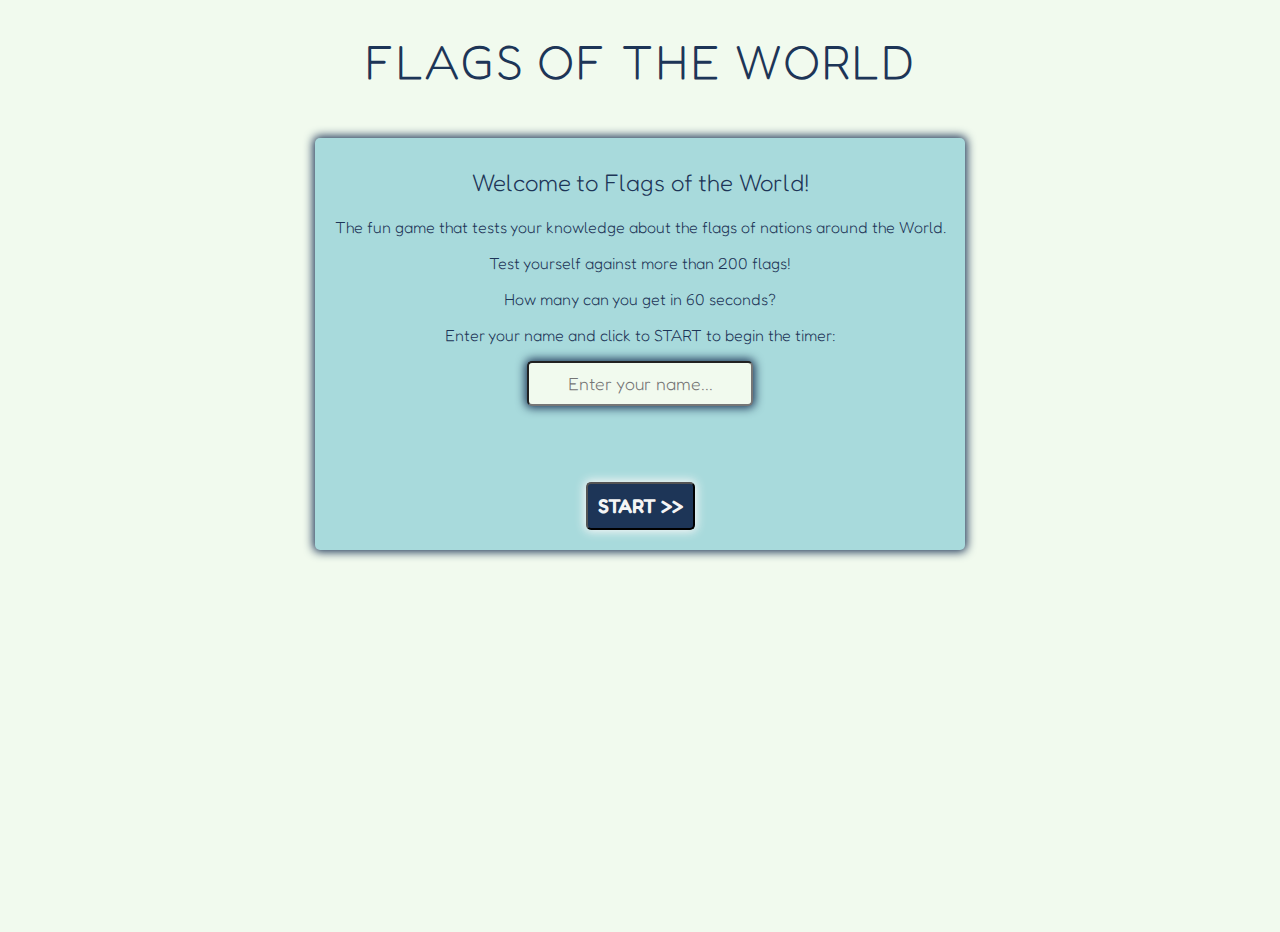
==== index.html @ 01c90ae9 "style: Add checkered flag icon to game over" ====
<!DOCTYPE html>
<html lang="en">

<head>
    <meta charset="UTF-8">
    <meta name="viewport" content="width=device-width, initial-scale=1.0">
    <meta http-equiv="X-UA-Compatible" content="ie=edge">
    <meta name="Flags of the World"
        content="Test your knowledge about flags of the World. How many can you get before the timer runs out?" />

    <!-- ICON LINKS -->
    <link rel="apple-touch-icon" sizes="180x180" href="apple-touch-icon.png">
    <link rel="icon" type="image/png" sizes="32x32" href="favicon-32x32.png">
    <link rel="icon" type="image/png" sizes="16x16" href="favicon-16x16.png">
    <link rel="manifest" href="/site.webmanifest">

    <!-- STYLESHEET -->
    <link rel="stylesheet" href="assets/css/style.css">
    <title>Flags of the World</title>
</head>

<body>
    <!-- LOGO AND NAV -->
    <header>
        <!-- LOGO -->
        <div>
            <h1 id="logo"><a href="index.html">Flags of the World</a></h1>
        </div>
        <!-- NAV -->
        <nav id="menu">
            <a href="index.html" id="home" class="hide">Home</a>
        </nav>
    </header>
        <!-- GAME CONTAINER -->
        <div class="container">
            <div id="timer" class="hide"></div>
            <div id="intro-text" class="intro">
                <h2>Welcome to Flags of the World!</h2>
                <p>The fun game that tests your knowledge about the flags of nations around the World.</p>
                <p>Test yourself against more than 200 flags!</p>
                <p>How many can you get in 60 seconds?</p>
                <!-- NAME INPUT -->
                <div>
                    <label for="fname">Enter your name and click to START to begin the timer:</label>
                    <p><input type="text" id="player-name" class="name-input" placeholder="Enter your name..."></p>
                </div>
            </div>
            <!-- GAME AREA -->
            <div id="flag-container" class="flag"><img src="" id="flag"></div>
            <!-- ANSWER BUTTONS -->
            <div id="answer-buttons" class="answer-box hide">
                <button class="btn"></button>
                <button class="btn"></button>
                <button class="btn"></button>
            </div>
            <!-- RESULT AREA -->
            <div id="end" class="hide"><img src="assets/images/favicon-checks-32x32.png" alt="Checkered Flag"></i></div>
            <div id="result" class="result hide"></div>
            <!-- CONTROLS AREA -->
            <div class="answer-box"><button class="start-btn" id="start-button">Start >></button></div>
            <div class="answer-box"><button class="next-btn hide" id="next-button">Next flag >></button></div>
            <div class="answer-box"><button class="next-btn hide" id="new-player">New player >></button></div>
            <!-- SCORE AREA -->
            <div id="score-area" class="score hide">Score: <span id="score" class="score">0</span></div>
        </div>
        <!-- SCRIPTS -->
        <script src="assets/js/flags.js"></script>
        <script src="assets/js/game.js"></script>
</body>
</html>
---- assets/css/style.css ----
@import url('https://fonts.googleapis.com/css2?family=Fredoka:wght@400;600&display=swap');

/* Make heights and widths easier to style and set fonts */
*,
*::before,
*::after {
    box-sizing: border-box;
    font-family: Fredoka, sans-serif;
    font-weight: 300;
    color: #1d3557;
}

body {
    margin: 0;
    padding: 0;
    width: 100vw;
    height: 100vh;
    background-color: #F1FAEE;
}

/* LOGO */

#logo {
    text-align: center;
    font-size: 300%;
    text-transform: uppercase;
    letter-spacing: 0.1rem;
}

#logo a {
    text-decoration: none;
}

#logo a:hover {
    background-color: #1d3557;
    color: whitesmoke;
    padding: 10px;
}

/* NAV */

#menu {
    letter-spacing: 0.3rem;
    display: flex;
    align-items: center;
    justify-content: center;
    margin: 0 0 1.0rem 0;
}

#menu a {
    text-decoration: none
}

#menu a:hover {
    background-color: #1d3557;
    color: whitesmoke;
    padding: 10px;
}

/* GAME CONTAINER STYLING */

.container {
    width: 650px;
    max-width: 90%;
    margin: 0 auto;
    border-radius: 5px;
    padding: 10px;
    box-shadow: 0 0 10px 2px;
    background-color: #A8DADC;
    display: flex;
    flex-direction: column;
    justify-content: center;
    align-items: center;
}

.intro {
    text-align: center;
}

.name-input {
    background-color: #F1FAEE;
    border-radius: 5px;
    padding: 10px;
    box-shadow: 0 0 10px 2px;
    text-align: center;
    font-size: 1.1rem;
}

.play-btn {
    margin: 10px auto;
    background-color: #1D3557;
    color: whitesmoke;
    border-radius: 5px;
    padding: 10px;
    box-shadow: 0 0 10px 2px;
    text-transform: uppercase;
    font-size: 1.25rem;
    font-weight: 600;
    text-decoration: none;
}

.play-btn:hover {
    border: 1px solid #E63946;
}

/* PLAY PAGE STYLING */

/* Different background colors for correct and incorrect answers */

body.correct {
    background-color: #52b788;
}

body.wrong {
    background-color: #E63946;
}

/* TIMER */

#timer {
    margin: 10px;
    background-color: #1D3557;
    color: whitesmoke;
    border-radius: 5px;
    padding: 10px;
    box-shadow: 0 0 10px 2px;
    text-transform: uppercase;
    font-size: 1.25rem;
    font-weight: 600;
}

/* FLAG AREA */

.flag {
    margin: 5px;
    padding: 10px;
}

/* ANSWER BUTTONS */

.answer-box {
    display: grid;
    grid-auto-flow: row;
    gap: 10px;
    margin: 0 auto;
    justify-content: center;
    align-items: center;
}

.btn {
    border: 1px solid hsl(203, 39, 25);
    background-color: #1D3557;
    color: whitesmoke;
    font-size: 1.10rem;
    border-radius: 5px;
    padding: 5px 10px;
    outline: none;
    min-width: 160px;
}

.btn:hover {
    border-color: black;
}

/* START, NEXT, NEW PLAYER BUTTON */

.start-btn,
.next-btn {
    margin: 10px auto;
    background-color: #1D3557;
    color: whitesmoke;
    border-radius: 5px;
    padding: 10px;
    box-shadow: 0 0 10px 2px;
    text-transform: uppercase;
    font-size: 1.25rem;
    font-weight: 600;
}

.next-btn:hover {
    border-color: black;
}

.hide {
    display: none;
}

/* SCORE */

.score {
    margin: 10px auto;
    text-transform: uppercase;
    font-size: 1.25rem;
    font-weight: 600;
}

/* RESULT */

.result {
    margin: 10px auto;
    text-transform: uppercase;
    text-align: center;
    font-size: 1.25rem;
    font-weight: 600;
}

.result p {
    margin: 10px auto;
    text-transform: uppercase;
    text-align: center;
    font-size: 1.25rem;
    font-weight: 600;
}
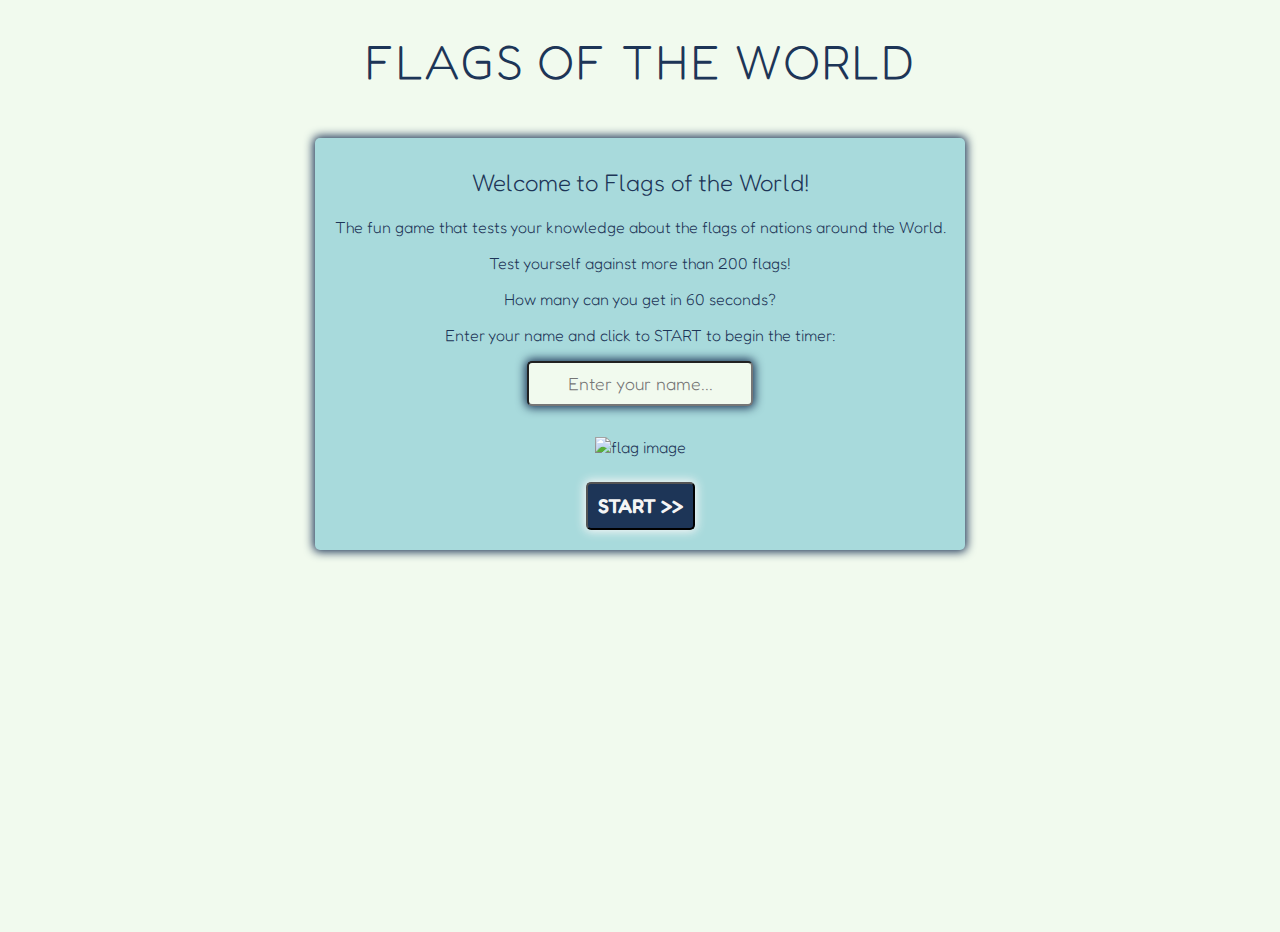
==== commit 7a2db1e5: "fix: Minor changes to HTML after validation" ====
--- a/index.html
+++ b/index.html
@@ -41,12 +41,12 @@
                 <p>How many can you get in 60 seconds?</p>
                 <!-- NAME INPUT -->
                 <div>
-                    <label for="fname">Enter your name and click to START to begin the timer:</label>
+                    <label for="player-name">Enter your name and click to START to begin the timer:</label>
                     <p><input type="text" id="player-name" class="name-input" placeholder="Enter your name..."></p>
                 </div>
             </div>
             <!-- GAME AREA -->
-            <div id="flag-container" class="flag"><img src="" id="flag"></div>
+            <div id="flag-container" class="flag"><img src="" id="flag" alt="flag image"></div>
             <!-- ANSWER BUTTONS -->
             <div id="answer-buttons" class="answer-box hide">
                 <button class="btn"></button>
@@ -54,7 +54,7 @@
                 <button class="btn"></button>
             </div>
             <!-- RESULT AREA -->
-            <div id="end" class="hide"><img src="assets/images/favicon-checks-32x32.png" alt="Checkered Flag"></i></div>
+            <div id="end" class="hide"><img src="assets/images/favicon-checks-32x32.png" alt="Checkered Flag"></div>
             <div id="result" class="result hide"></div>
             <!-- CONTROLS AREA -->
             <div class="answer-box"><button class="start-btn" id="start-button">Start >></button></div>
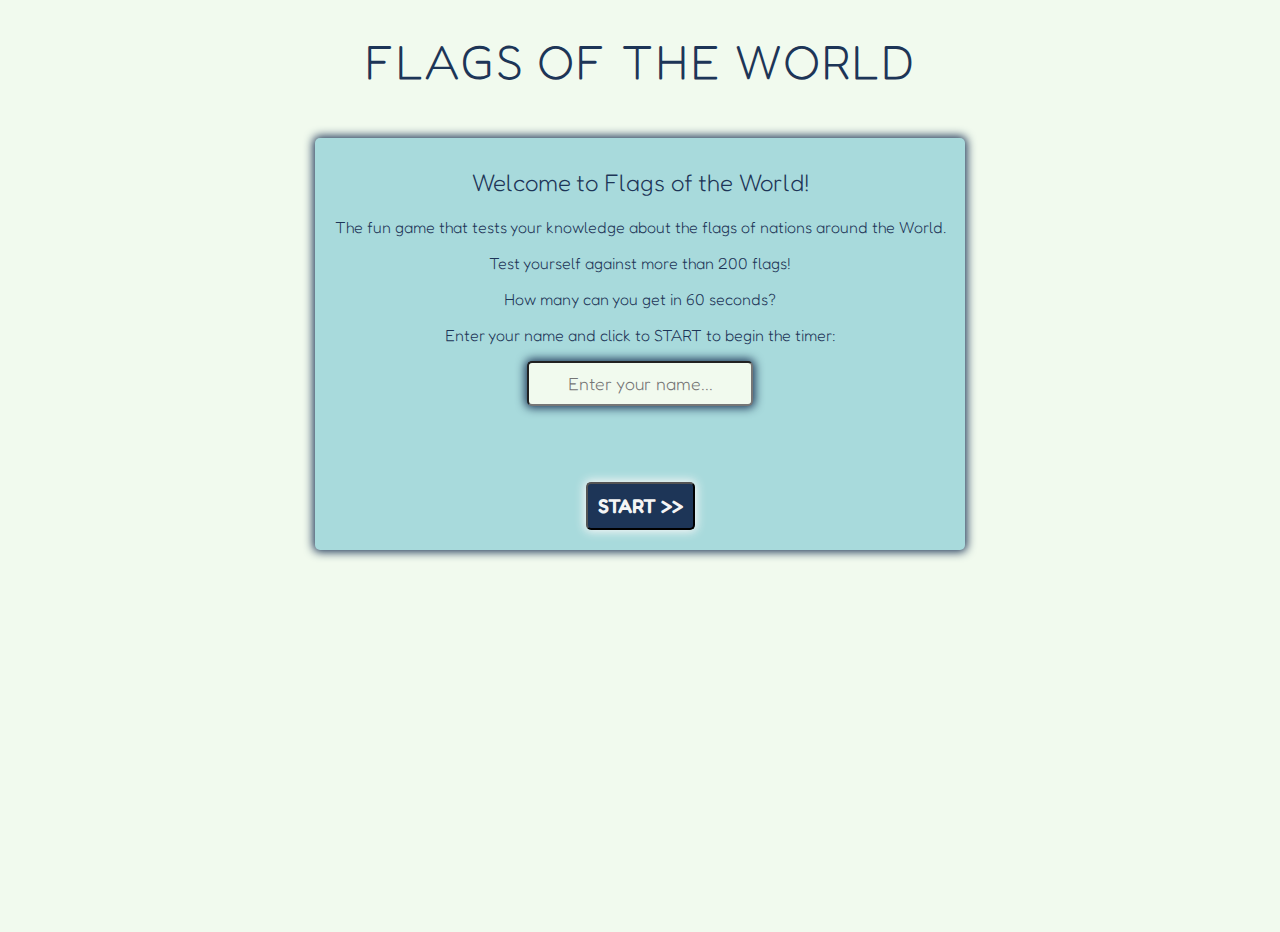
==== commit 48cc1f1c: "fix: Minor edits in HTML" ====
--- a/index.html
+++ b/index.html
@@ -46,7 +46,7 @@
                 </div>
             </div>
             <!-- GAME AREA -->
-            <div id="flag-container" class="flag"><img src="" id="flag" alt="flag image"></div>
+            <div id="flag-container" class="flag"><img src="" id="flag"></div>
             <!-- ANSWER BUTTONS -->
             <div id="answer-buttons" class="answer-box hide">
                 <button class="btn"></button>
--- a/assets/css/style.css
+++ b/assets/css/style.css
@@ -202,12 +202,4 @@
     text-align: center;
     font-size: 1.25rem;
     font-weight: 600;
-}
-
-.result p {
-    margin: 10px auto;
-    text-transform: uppercase;
-    text-align: center;
-    font-size: 1.25rem;
-    font-weight: 600;
 }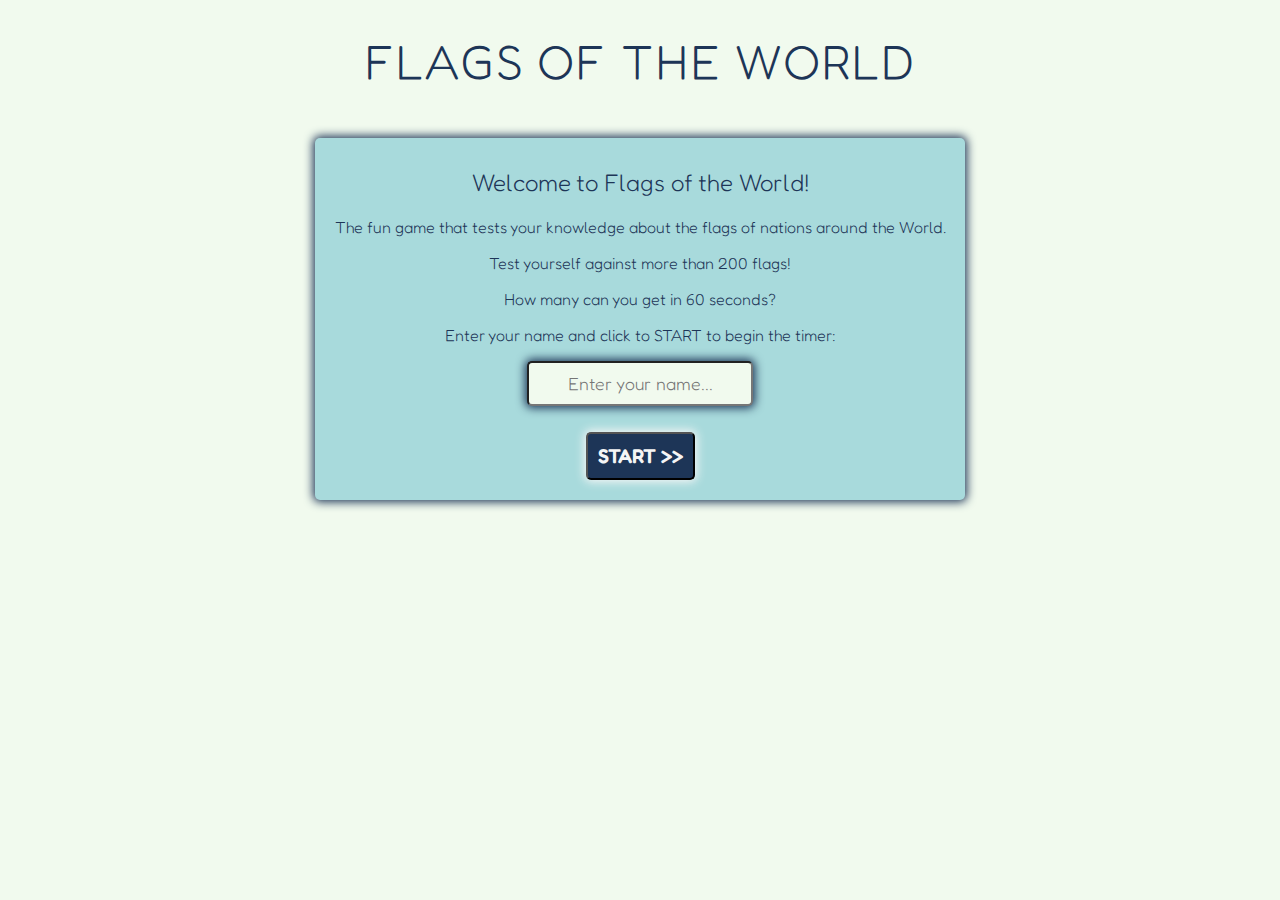
==== commit 49965b4e: "fix: Minor code issues" ====
--- a/index.html
+++ b/index.html
@@ -46,7 +46,7 @@
                 </div>
             </div>
             <!-- GAME AREA -->
-            <div id="flag-container" class="flag"><img src="" id="flag"></div>
+            <div id="flag-container" class="flag hide"><img src="" id="flag"></div>
             <!-- ANSWER BUTTONS -->
             <div id="answer-buttons" class="answer-box hide">
                 <button class="btn"></button>
--- a/assets/css/style.css
+++ b/assets/css/style.css
@@ -13,8 +13,6 @@
 body {
     margin: 0;
     padding: 0;
-    width: 100vw;
-    height: 100vh;
     background-color: #F1FAEE;
 }
 
